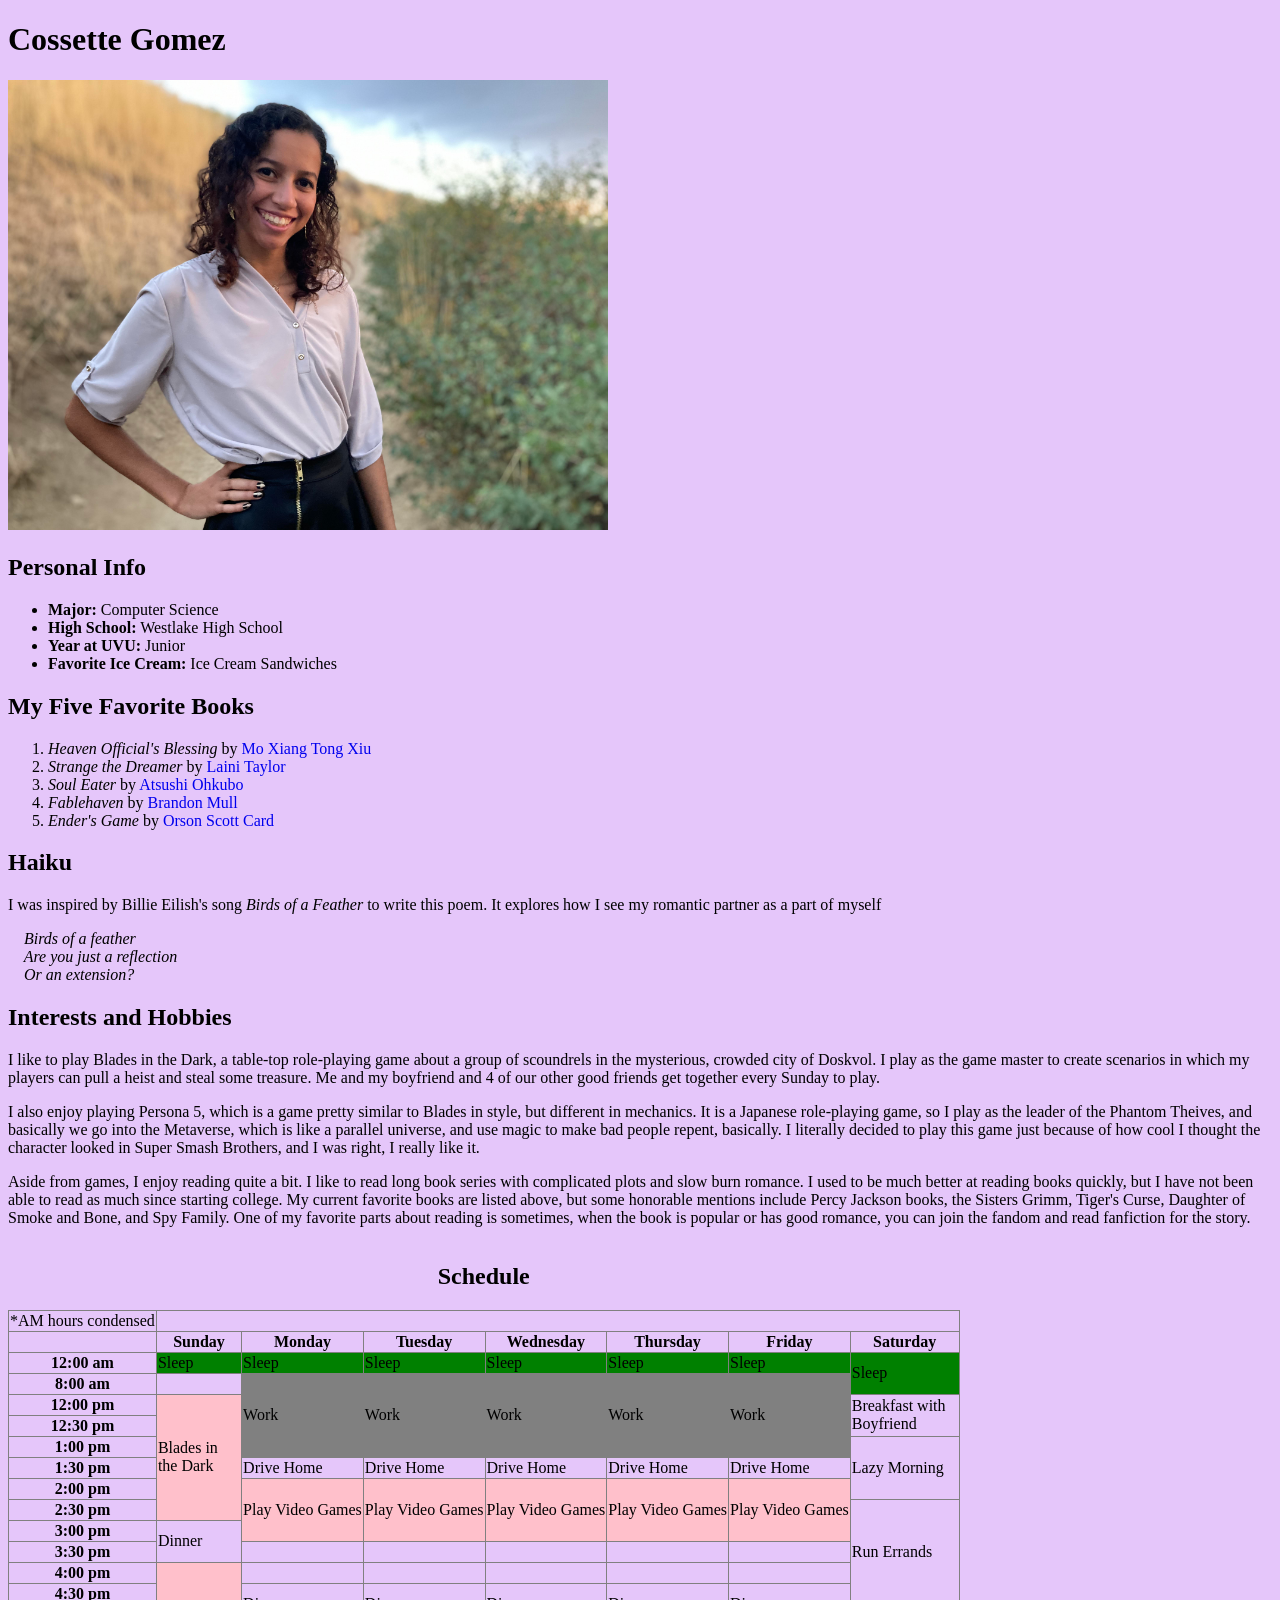
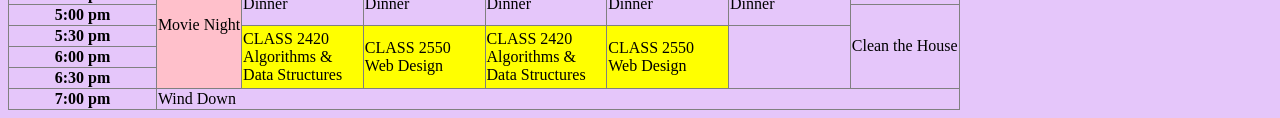
==== WebpageSaves/index.html @ f9103936 "notes" ====
<!DOCTYPE html>
<html lang="en">


<head>
    <title>About Cossette</title>
    <h1>Cossette Gomez</h1>
    <img src="nassa4.jpg" alt="Picture of Cossette" height="450">
</head>

<body style="background-color: rgb(229, 198, 250);" >
    
    <section id="Personal Info">
        <h2>Personal Info</h2>
        <ul>
            <li><b>Major:</b> Computer Science</li>
            <li><b>High School:</b> Westlake High School</li>
            <li><b>Year at UVU:</b> Junior</li>
            <li><b>Favorite Ice Cream:</b> Ice Cream Sandwiches</li>
        </ul>
    </section>

    <section id="Favorite Books">
        <h2>My Five Favorite Books</h2>
        <!--I think Brandon Mull is the only one with a normal website-->
        <ol>
            <li><cite>Heaven Official's Blessing</cite> by <a href="https://mo-xiang-tong-xiu.carrd.co"
                style="text-decoration:none" onmouseover="style='text-decoration:underline'" onmouseout="style='text-decoration:none'">Mo Xiang Tong Xiu</a></li>
            <li><cite>Strange the Dreamer</cite> by <a href="https://www.goodreads.com/author/show/324620.Laini_Taylor"
                style="text-decoration:none" onmouseover="style='text-decoration:underline'" onmouseout="style='text-decoration:none'">Laini Taylor</a></li>
            <li><cite>Soul Eater</cite> by <a href="https://www.instagram.com/ohkubo_a/?hl=en"
                style="text-decoration:none" onmouseover="style='text-decoration:underline'" onmouseout="style='text-decoration:none'"> Atsushi Ohkubo</a></li>
            <li><cite>Fablehaven</cite> by <a href="https://brandonmull.com"
                style="text-decoration:none" onmouseover="style='text-decoration:underline'" onmouseout="style='text-decoration:none'">Brandon Mull</a></li>
            <li><cite>Ender's Game</cite> by <a href="http://www.hatrack.com/"
                style="text-decoration:none" onmouseover="style='text-decoration:underline'" onmouseout="style='text-decoration:none'">Orson Scott Card</a></li>
        </ol>
    </section>

    <section id="Haiku">
        <h2>Haiku</h2>
        <p>I was inspired by Billie Eilish's song <cite>Birds of a Feather</cite> to write this poem. It explores how I see my romantic partner as a part of myself</p>
        <p><i>&nbsp;&nbsp;&nbsp;&nbsp;Birds of a feather <br> &nbsp;&nbsp;&nbsp;&nbsp;Are you just a reflection <br> &nbsp;&nbsp;&nbsp;&nbsp;Or an extension?</i></p>
    </section>

    <section id="Interests and Hobbies">
        <h2>Interests and Hobbies</h2>
        <p>I like to play Blades in the Dark, a table-top role-playing game about a group of scoundrels in the mysterious, crowded city of Doskvol.
            I play as the game master to create scenarios in which my players can pull a heist and steal some treasure. Me and my boyfriend and 4 of our
            other good friends get together every Sunday to play.
        </p>

        <p>I also enjoy playing Persona 5, which is a game pretty similar to Blades in style, but different in mechanics. It is a Japanese role-playing game,
            so I play as the leader of the Phantom Theives, and basically we go into the Metaverse, which is like a parallel universe, and use magic to make
            bad people repent, basically. I literally decided to play this game just because of how cool I thought the character looked in Super Smash Brothers,
            and I was right, I really like it.
        </p>

        <p>Aside from games, I enjoy reading quite a bit. I like to read long book series with complicated plots and slow burn romance. I used to be much 
            better at reading books quickly, but I have not been able to read as much since starting college. My current favorite books are listed above, but 
            some honorable mentions include Percy Jackson books, the Sisters Grimm, Tiger's Curse, Daughter of Smoke and Bone, and Spy Family. One of my favorite 
            parts about reading is sometimes, when the book is popular or has good romance, you can join the fandom and read fanfiction for the story. 
        </p>
    </section>

    <section id="Schedule">
        <table frame = "box" rules="all">
            <caption><h2>Schedule</h2></caption>
            <tr><td>*AM hours condensed</td></tr>
            <tr>
                <th></th> <th>&nbsp;&nbsp;&nbsp;Sunday&nbsp;&nbsp;&nbsp;</th> <th>&nbsp;&nbsp;&nbsp;Monday&nbsp;&nbsp;&nbsp;</th> <th>&nbsp;&nbsp;&nbsp;Tuesday&nbsp;&nbsp;&nbsp;</th> 
                <th>&nbsp;&nbsp;Wednesday&nbsp;&nbsp;</th> <th>&nbsp;&nbsp;&nbsp;Thursday&nbsp;&nbsp;&nbsp;</th> <th>&nbsp;&nbsp;&nbsp;Friday&nbsp;&nbsp;&nbsp;</th> 
                <th>&nbsp;&nbsp;&nbsp;Saturday&nbsp;&nbsp;&nbsp;</th>
            </tr>
            <tr>
                <th>12:00 am</th> <td bgcolor= "green">Sleep</td> <td bgcolor= "green">Sleep</td> <td bgcolor= "green">Sleep</td>
                <td bgcolor= "green">Sleep</td> <td bgcolor= "green">Sleep</td> <td bgcolor= "green">Sleep</td> <td bgcolor= "green" rowspan="2">Sleep</td>
            </tr>
            <tr>
                <th>8:00 am</th> <td></td> <td bgcolor="gray" rowspan="4">Work</td> <td bgcolor="gray" rowspan="4">Work</td> <td bgcolor="gray" rowspan="4">Work</td> <td bgcolor="gray" rowspan="4">Work</td> <td bgcolor="gray" rowspan="4">Work</td>
            </tr>
            <tr>
                <th>12:00 pm</th> <td bgcolor="pink" rowspan="6">Blades in<br>the Dark</td> <td rowspan="2">Breakfast with <br> Boyfriend</td> 
            </tr>
            <tr>
                <th>12:30 pm</th> 
            </tr>
            <tr>
                <th>1:00 pm</th> <td rowspan="3">Lazy Morning</td>
            </tr>
            <tr>
                <th>1:30 pm</th>  <td>Drive Home</td> <td>Drive Home</td> <td>Drive Home</td> <td>Drive Home</td> <td>Drive Home</td> 
            </tr>
            <tr>
                <th>2:00 pm</th>  <td bgcolor="pink" rowspan="3"> Play Video Games </td> <td bgcolor="pink" rowspan="3">Play Video Games </td> <td bgcolor="pink" rowspan="3">Play Video Games </td>
                <td bgcolor="pink" rowspan="3">Play Video Games </td> <td bgcolor="pink" rowspan="3">Play Video Games </td> 
            </tr>
            <tr>
                <th>2:30 pm</th> <td rowspan="5">Run Errands</td>
            </tr>
            <tr>
                <th>3:00 pm</th> <td rowspan="2">Dinner</td>
            </tr>
            <tr>
                <th>3:30 pm</th> <td></td> <td></td> <td></td> <td></td> <td></td>
            </tr>
            <tr>
                <th>4:00 pm</th> <td bgcolor="pink" rowspan="6">Movie Night</td> <td></td> <td></td> <td></td> <td></td> <td></td>
            </tr>
            <tr>
                <th>4:30 pm</th> <td rowspan="2">Dinner</td> <td rowspan="2">Dinner</td><td rowspan="2">Dinner</td><td rowspan="2">Dinner</td>  <td rowspan="2">Dinner</td>
            </tr>
            <tr>
                <th>5:00 pm</th> <td rowspan="4">Clean the House</td>
            </tr>
            <tr>
                <th>5:30 pm</th> <td bgcolor="yellow" rowspan="3"> CLASS 2420 <br> Algorithms & <br> Data Structures</td> <td bgcolor="yellow" rowspan="3"> CLASS 2550 <br> Web Design </td> 
                <td bgcolor="yellow" rowspan="3">CLASS 2420 <br> Algorithms & <br> Data Structures</td> <td bgcolor="yellow" rowspan="3">CLASS 2550 <br> Web Design</td> 
            </tr>
            <tr>
                <th>6:00 pm</th> 
            </tr>
            <tr>
                <th>6:30 pm</th> 
            </tr>
            <tr>
                <th>7:00 pm</th> <td colspan="7"> Wind Down</td> 
            </tr>
        </table>
    </section>

</body>
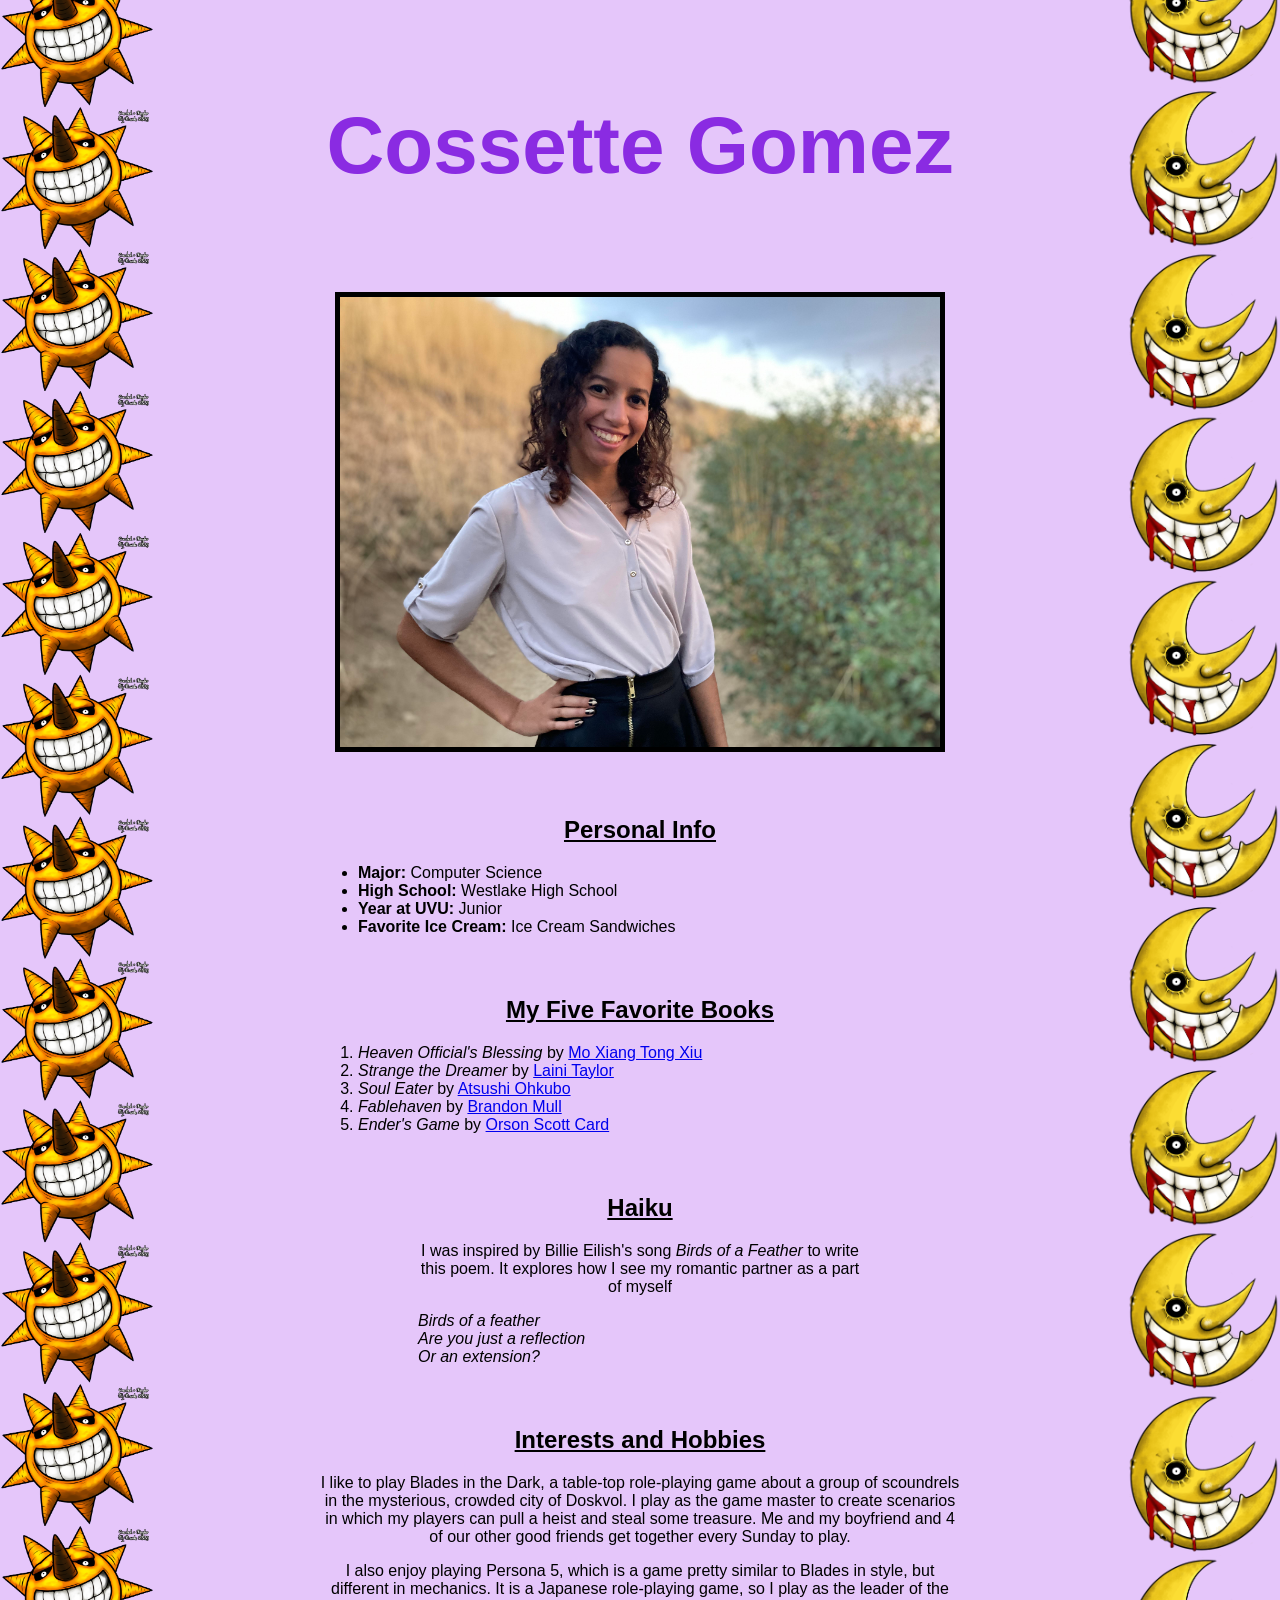
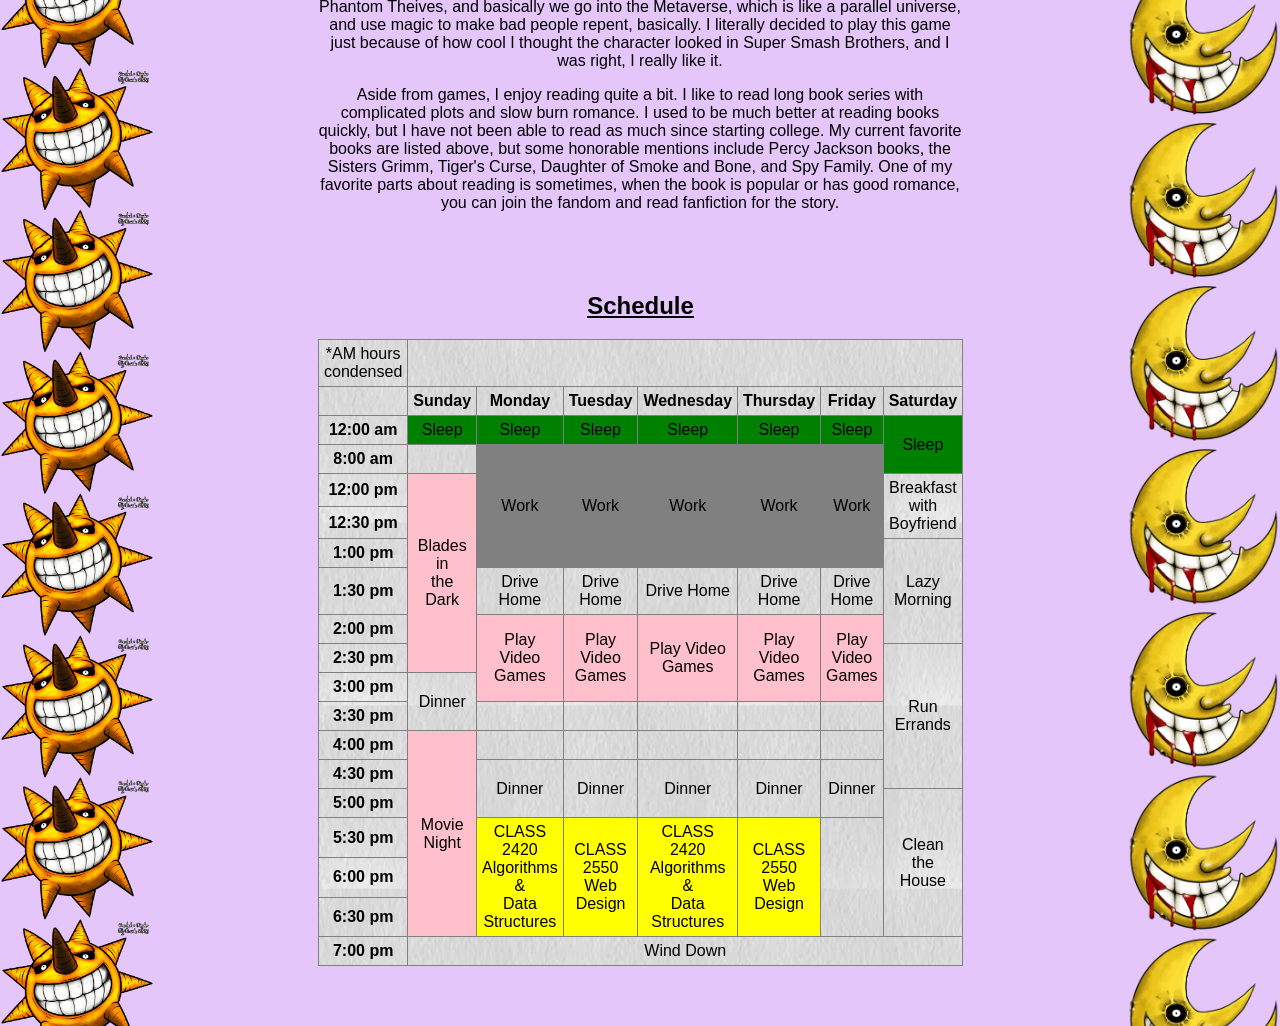
==== commit 0a03069c: "save for make data, linear search, binary search, jump search" ====
--- a/WebpageSaves/index.html
+++ b/WebpageSaves/index.html
@@ -3,13 +3,15 @@
 
 
 <head>
+    <link rel="stylesheet" href="styles.css">
     <title>About Cossette</title>
     <h1>Cossette Gomez</h1>
-    <img src="nassa4.jpg" alt="Picture of Cossette" height="450">
+    
 </head>
 
-<body style="background-color: rgb(229, 198, 250);" >
-    
+<body >
+    <img src="nassa4.jpg" alt="Picture of Cossette" height="450" id="Cossette">
+
     <section id="Personal Info">
         <h2>Personal Info</h2>
         <ul>
@@ -24,23 +26,18 @@
         <h2>My Five Favorite Books</h2>
         <!--I think Brandon Mull is the only one with a normal website-->
         <ol>
-            <li><cite>Heaven Official's Blessing</cite> by <a href="https://mo-xiang-tong-xiu.carrd.co"
-                style="text-decoration:none" onmouseover="style='text-decoration:underline'" onmouseout="style='text-decoration:none'">Mo Xiang Tong Xiu</a></li>
-            <li><cite>Strange the Dreamer</cite> by <a href="https://www.goodreads.com/author/show/324620.Laini_Taylor"
-                style="text-decoration:none" onmouseover="style='text-decoration:underline'" onmouseout="style='text-decoration:none'">Laini Taylor</a></li>
-            <li><cite>Soul Eater</cite> by <a href="https://www.instagram.com/ohkubo_a/?hl=en"
-                style="text-decoration:none" onmouseover="style='text-decoration:underline'" onmouseout="style='text-decoration:none'"> Atsushi Ohkubo</a></li>
-            <li><cite>Fablehaven</cite> by <a href="https://brandonmull.com"
-                style="text-decoration:none" onmouseover="style='text-decoration:underline'" onmouseout="style='text-decoration:none'">Brandon Mull</a></li>
-            <li><cite>Ender's Game</cite> by <a href="http://www.hatrack.com/"
-                style="text-decoration:none" onmouseover="style='text-decoration:underline'" onmouseout="style='text-decoration:none'">Orson Scott Card</a></li>
+            <li><cite>Heaven Official's Blessing</cite> by <a href="https://mo-xiang-tong-xiu.carrd.co">Mo Xiang Tong Xiu</a></li>
+            <li><cite>Strange the Dreamer</cite> by <a href="https://www.goodreads.com/author/show/324620.Laini_Taylor">Laini Taylor</a></li>
+            <li><cite>Soul Eater</cite> by <a href="https://www.instagram.com/ohkubo_a/?hl=en"> Atsushi Ohkubo</a></li>
+            <li><cite>Fablehaven</cite> by <a href="https://brandonmull.com">Brandon Mull</a></li>
+            <li><cite>Ender's Game</cite> by <a href="http://www.hatrack.com/">Orson Scott Card</a></li>
         </ol>
     </section>
 
     <section id="Haiku">
         <h2>Haiku</h2>
         <p>I was inspired by Billie Eilish's song <cite>Birds of a Feather</cite> to write this poem. It explores how I see my romantic partner as a part of myself</p>
-        <p><i>&nbsp;&nbsp;&nbsp;&nbsp;Birds of a feather <br> &nbsp;&nbsp;&nbsp;&nbsp;Are you just a reflection <br> &nbsp;&nbsp;&nbsp;&nbsp;Or an extension?</i></p>
+        <p id="poem"><i>Birds of a feather <br> Are you just a reflection <br> Or an extension?</i></p>
     </section>
 
     <section id="Interests and Hobbies">
@@ -68,9 +65,9 @@
             <caption><h2>Schedule</h2></caption>
             <tr><td>*AM hours condensed</td></tr>
             <tr>
-                <th></th> <th>&nbsp;&nbsp;&nbsp;Sunday&nbsp;&nbsp;&nbsp;</th> <th>&nbsp;&nbsp;&nbsp;Monday&nbsp;&nbsp;&nbsp;</th> <th>&nbsp;&nbsp;&nbsp;Tuesday&nbsp;&nbsp;&nbsp;</th> 
-                <th>&nbsp;&nbsp;Wednesday&nbsp;&nbsp;</th> <th>&nbsp;&nbsp;&nbsp;Thursday&nbsp;&nbsp;&nbsp;</th> <th>&nbsp;&nbsp;&nbsp;Friday&nbsp;&nbsp;&nbsp;</th> 
-                <th>&nbsp;&nbsp;&nbsp;Saturday&nbsp;&nbsp;&nbsp;</th>
+                <th></th> <th>   Sunday   </th> <th>   Monday   </th> <th>   Tuesday   </th> 
+                <th>  Wednesday  </th> <th>   Thursday   </th> <th>   Friday   </th> 
+                <th>   Saturday   </th>
             </tr>
             <tr>
                 <th>12:00 am</th> <td bgcolor= "green">Sleep</td> <td bgcolor= "green">Sleep</td> <td bgcolor= "green">Sleep</td>
--- a/WebpageSaves/styles.css
+++ b/WebpageSaves/styles.css
@@ -0,0 +1,62 @@
+
+body {
+    text-align: center;
+    font-family: Verdana, Geneva, Tahoma, sans-serif;
+    background-color: rgba(229, 198, 250, 100%);
+
+    background-image: url("se-sun.png"), url("se-moon.png");
+    background-repeat: repeat-y, repeat-y;
+    background-position: left, right;
+    background-size: 12%;
+}
+
+h1 {
+    color:blueviolet;
+    margin: 100px;
+    font-size: 60pt;
+}
+
+h2 {
+    text-decoration: underline;
+}
+
+section {
+    padding-left: 250px;
+    padding-right: 250px;
+    margin: 60px;
+}
+
+li {
+    text-align: left;
+}
+
+a::onmouseover {
+    text-decoration: underline;
+}
+
+a::onmouseout {
+    text-decoration: none;
+}
+
+#poem {
+    text-align: left;
+}
+
+#Haiku {
+    padding-left: 350px;
+    padding-right: 350px;
+}
+
+#Cossette {
+    border: 5px solid black;
+}
+
+table {
+    table-layout: fixed;
+    background-image: url(papertexture.jpg);
+}
+
+th, td {
+    padding: 5px;
+}
+
